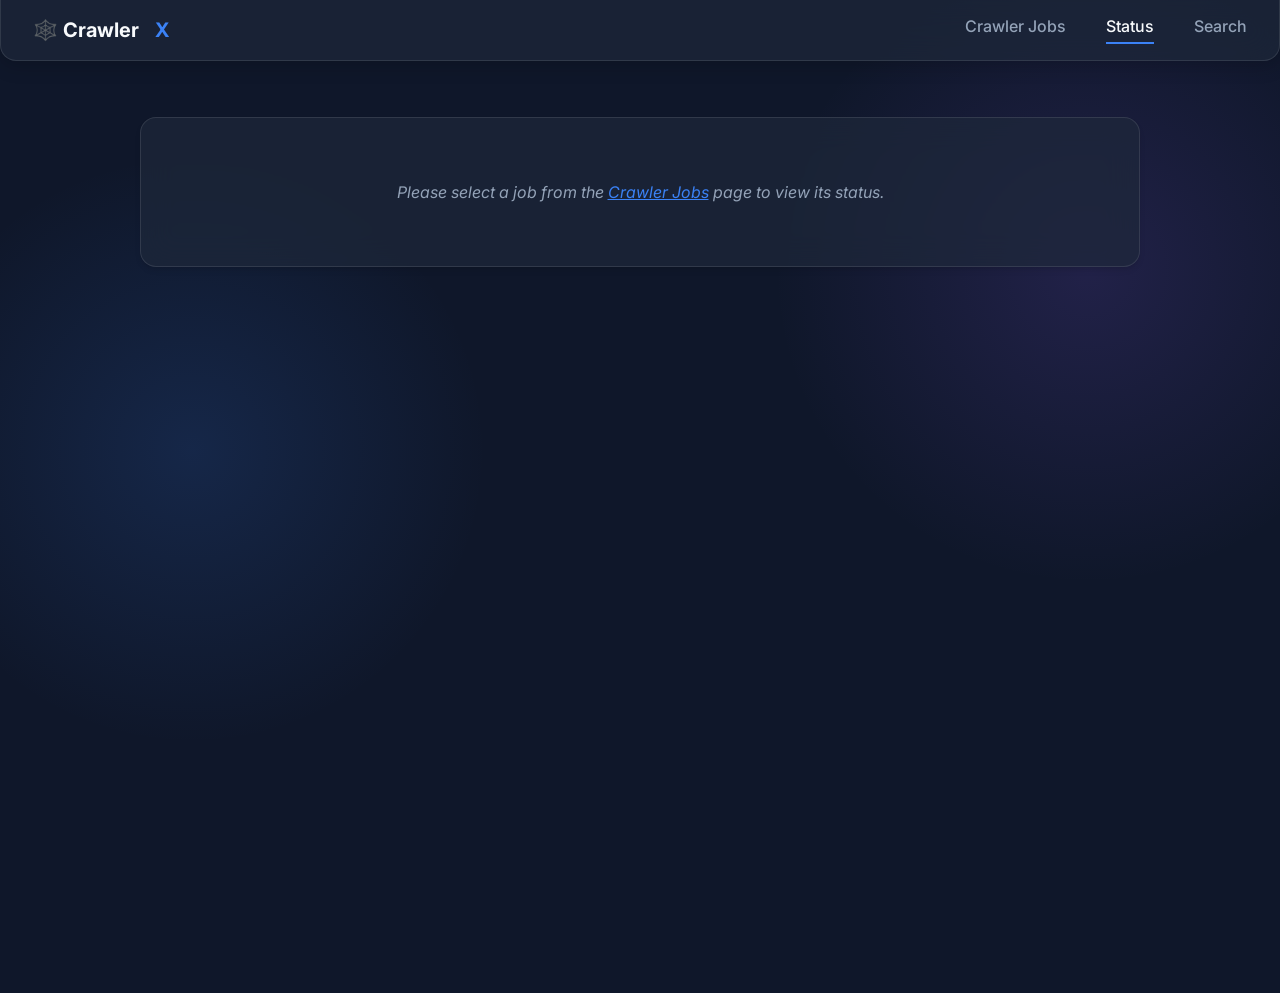
==== public/status.html @ 202f9366 "refactor(ui): convert to multi-page JobManager architecture - Replace single dashboard with 3 distin" ====
<!DOCTYPE html>
<html lang="en">
<head>
    <meta charset="UTF-8">
    <meta name="viewport" content="width=device-width, initial-scale=1.0">
    <title>Job Status | Web Crawler Engine</title>
    <link rel="stylesheet" href="style.css">
    <link href="https://fonts.googleapis.com/css2?family=Inter:wght@400;500;600;700&display=swap" rel="stylesheet">
</head>
<body>
    <nav class="glass-panel topnav">
        <div class="branding" style="font-size: 1.25rem; font-weight: bold;">🕸️ Crawler<span class="accent">X</span></div>
        <div class="nav-links">
            <a href="/">Crawler Jobs</a>
            <a href="/status.html" class="active">Status</a>
            <a href="/search.html">Search</a>
        </div>
    </nav>

    <div class="app-container">
        <main class="main-content" style="max-width: 1000px; margin: 0 auto; width: 100%;">
            <div id="no-job-warning" class="empty-state glass-panel" style="display:none; padding: 4rem;">
                Please select a job from the <a href="/" class="accent">Crawler Jobs</a> page to view its status.
            </div>

            <div id="status-dashboard" style="display:none;">
                <!-- Header -->
                <div class="glass-panel padded-panel mb-4 status-header flex-between">
                    <div>
                        <h2 style="margin-bottom: 0.5rem;">Job ID: <span id="job-id-text" class="accent">...</span></h2>
                        <div class="job-meta text-muted" style="font-size: 0.875rem;">
                            Seed: <strong id="job-seed" style="color: var(--text-main);">...</strong> &nbsp;|&nbsp; 
                            Started: <span id="job-start">...</span>
                        </div>
                    </div>
                    <div style="display: flex; gap: 1rem; align-items: center;">
                        <div class="status-badge" id="job-status-badge">LOADING</div>
                        <button type="button" id="btn-stop" class="btn danger" style="padding: 0.5rem 1rem;">Stop Job</button>
                    </div>
                </div>

                <!-- Stats Row -->
                <section class="metrics-row mb-4">
                    <div class="glass-panel metric-card">
                        <div class="metric-icon">🚀</div>
                        <div class="metric-info">
                            <h4>Processed</h4>
                            <span id="metric-processed" class="metric-value">0</span>
                        </div>
                    </div>
                    
                    <div class="glass-panel metric-card" id="queue-card">
                        <div class="metric-icon">⏳</div>
                        <div class="metric-info">
                            <h4>Queued</h4>
                            <span id="metric-queued" class="metric-value">0</span>
                            <div class="progress-bar"><div id="queue-fill" class="progress-fill"></div></div>
                        </div>
                    </div>

                    <div class="glass-panel metric-card">
                        <div class="metric-icon">⚠️</div>
                        <div class="metric-info">
                            <h4>Errors</h4>
                            <span id="metric-errors" class="metric-value">0</span>
                        </div>
                    </div>
                    
                    <div class="glass-panel metric-card">
                        <div class="metric-info">
                            <h4>Active Workers</h4>
                            <span id="metric-workers" class="metric-value">0 / 0</span>
                        </div>
                    </div>
                </section>

                <!-- Long Polling State Logs -->
                <section class="glass-panel terminal-container">
                    <div class="terminal-header">
                        <div class="traffic-lights">
                            <span style="background: #ff5f56;"></span>
                            <span style="background: #ffbd2e;"></span>
                            <span style="background: #27c93f;"></span>
                        </div>
                        <span class="terminal-title">State Logs — Long Polling output</span>
                    </div>
                    <div class="terminal-body" id="state-logs">
                        <div style="color: var(--text-muted); font-style: italic;">Awaiting connection to crawler logs...</div>
                    </div>
                </section>
            </div>
        </main>
    </div>
    <script src="status.js"></script>
</body>
</html>
---- public/style.css ----
:root {
    --bg-dark: #0f172a;
    --bg-panel: rgba(30, 41, 59, 0.7);
    --border-color: rgba(255, 255, 255, 0.1);
    --accent: #3b82f6;
    --accent-glow: rgba(59, 130, 246, 0.5);
    --danger: #ef4444;
    --success: #10b981;
    --text-main: #f8fafc;
    --text-muted: #94a3b8;
    --glass-blur: blur(16px);
}

* {
    box-sizing: border-box;
    margin: 0;
    padding: 0;
    font-family: 'Inter', -apple-system, sans-serif;
}

body {
    background-color: var(--bg-dark);
    background-image: radial-gradient(circle at 15% 50%, rgba(59, 130, 246, 0.15), transparent 25%),
                      radial-gradient(circle at 85% 30%, rgba(139, 92, 246, 0.15), transparent 25%);
    background-attachment: fixed;
    color: var(--text-main);
    min-height: 100vh;
}

.app-container {
    display: flex;
    min-height: 100vh;
    padding: 1.5rem;
    gap: 1.5rem;
}

/* Glassmorphism utility */
.glass-panel {
    background: var(--bg-panel);
    backdrop-filter: var(--glass-blur);
    -webkit-backdrop-filter: var(--glass-blur);
    border: 1px solid var(--border-color);
    border-radius: 16px;
    box-shadow: 0 4px 6px -1px rgba(0, 0, 0, 0.1), 0 2px 4px -1px rgba(0, 0, 0, 0.06);
}

/* Sidebar */
.sidebar {
    width: 320px;
    padding: 2rem;
    display: flex;
    flex-direction: column;
    gap: 2rem;
}

.branding {
    display: flex;
    align-items: center;
    gap: 1rem;
}

.logo-icon {
    font-size: 2rem;
}

h2 {
    font-weight: 700;
    font-size: 1.5rem;
    letter-spacing: -0.025em;
}

.accent {
    color: var(--accent);
}

.control-section h3 {
    font-size: 0.875rem;
    text-transform: uppercase;
    color: var(--text-muted);
    letter-spacing: 0.05em;
    margin-bottom: 1rem;
}

/* Forms */
.input-group {
    display: flex;
    flex-direction: column;
    gap: 0.5rem;
    margin-bottom: 1.25rem;
}

label {
    font-size: 0.875rem;
    color: var(--text-muted);
}

input, textarea {
    background: rgba(15, 23, 42, 0.5);
    border: 1px solid var(--border-color);
    border-radius: 8px;
    padding: 0.75rem 1rem;
    color: var(--text-main);
    font-size: 0.875rem;
    transition: all 0.2s ease;
}

input:focus, textarea:focus {
    outline: none;
    border-color: var(--accent);
    box-shadow: 0 0 0 2px var(--accent-glow);
}

textarea {
    resize: vertical;
    min-height: 80px;
}

.stats-grid {
    display: grid;
    grid-template-columns: 1fr 1fr;
    gap: 1rem;
}

/* Buttons */
.action-buttons {
    display: flex;
    gap: 1rem;
    margin-top: 1.5rem;
}

.btn {
    flex: 1;
    padding: 0.75rem 1rem;
    border: none;
    border-radius: 8px;
    font-weight: 600;
    cursor: pointer;
    transition: all 0.2s ease;
}

.btn:disabled {
    opacity: 0.5;
    cursor: not-allowed;
}

.btn.primary {
    background: var(--accent);
    color: white;
}

.btn.primary:not(:disabled):hover {
    background: #2563eb;
    box-shadow: 0 0 15px var(--accent-glow);
}

.btn.danger {
    background: rgba(239, 68, 68, 0.2);
    color: var(--danger);
    border: 1px solid rgba(239, 68, 68, 0.4);
}

.btn.danger:not(:disabled):hover {
    background: var(--danger);
    color: white;
}

/* Status Pulse */
.status-indicator {
    margin-top: auto;
    display: flex;
    align-items: center;
    gap: 0.75rem;
    padding: 1rem;
    background: rgba(15, 23, 42, 0.5);
    border-radius: 8px;
    font-weight: 500;
}

.pulse-ring {
    width: 12px;
    height: 12px;
    border-radius: 50%;
    background: var(--text-muted);
}

.pulse-ring.active {
    background: var(--success);
    box-shadow: 0 0 0 0 rgba(16, 185, 129, 0.7);
    animation: pulse 2s infinite;
}

.pulse-ring.throttled {
    background: #f59e0b;
    box-shadow: 0 0 0 0 rgba(245, 158, 11, 0.7);
    animation: pulse-orange 2s infinite;
}

@keyframes pulse {
    0% { transform: scale(0.95); box-shadow: 0 0 0 0 rgba(16, 185, 129, 0.7); }
    70% { transform: scale(1); box-shadow: 0 0 0 10px rgba(16, 185, 129, 0); }
    100% { transform: scale(0.95); box-shadow: 0 0 0 0 rgba(16, 185, 129, 0); }
}

@keyframes pulse-orange {
    0% { transform: scale(0.95); box-shadow: 0 0 0 0 rgba(245, 158, 11, 0.7); }
    70% { transform: scale(1); box-shadow: 0 0 0 10px rgba(245, 158, 11, 0); }
    100% { transform: scale(0.95); box-shadow: 0 0 0 0 rgba(245, 158, 11, 0); }
}

/* Main Content */
.main-content {
    flex: 1;
    display: flex;
    flex-direction: column;
    gap: 1.5rem;
}

.metrics-row {
    display: grid;
    grid-template-columns: repeat(auto-fit, minmax(200px, 1fr));
    gap: 1.5rem;
}

.metric-card {
    padding: 1.5rem;
    display: flex;
    align-items: flex-start;
    gap: 1rem;
    transition: transform 0.2s ease;
}

.metric-card:hover {
    transform: translateY(-2px);
}

.metric-icon {
    font-size: 1.5rem;
    background: rgba(255, 255, 255, 0.05);
    padding: 0.75rem;
    border-radius: 12px;
}

.metric-info h4 {
    color: var(--text-muted);
    font-size: 0.875rem;
    font-weight: 500;
    margin-bottom: 0.25rem;
}

.metric-value {
    font-size: 1.75rem;
    font-weight: 700;
    line-height: 1.2;
}

.progress-bar {
    margin-top: 0.75rem;
    height: 4px;
    background: rgba(255, 255, 255, 0.1);
    border-radius: 2px;
    overflow: hidden;
}

.progress-fill {
    height: 100%;
    background: var(--accent);
    width: 0%;
    transition: width 0.3s ease;
}

.progress-fill.throttled {
    background: #f59e0b;
}

/* Search */
.search-section {
    flex: 1;
    display: flex;
    flex-direction: column;
    padding: 2rem;
}

.search-container {
    position: relative;
    margin-bottom: 2rem;
}

.search-icon {
    position: absolute;
    left: 1rem;
    top: 50%;
    transform: translateY(-50%);
    width: 20px;
    height: 20px;
    color: var(--text-muted);
}

#search-input {
    width: 100%;
    padding: 1.25rem 1rem 1.25rem 3rem;
    font-size: 1.125rem;
    background: rgba(0, 0, 0, 0.2);
    border-radius: 12px;
}

.results-container {
    flex: 1;
    overflow-y: auto;
    padding-right: 0.5rem;
}

.results-container::-webkit-scrollbar {
    width: 8px;
}
.results-container::-webkit-scrollbar-track {
    background: rgba(255, 255, 255, 0.05);
    border-radius: 4px;
}
.results-container::-webkit-scrollbar-thumb {
    background: rgba(255, 255, 255, 0.2);
    border-radius: 4px;
}

.empty-state {
    text-align: center;
    color: var(--text-muted);
    padding: 3rem;
    font-style: italic;
}

.result-item {
    padding: 1rem;
    border-radius: 8px;
    background: rgba(255, 255, 255, 0.03);
    margin-bottom: 0.75rem;
    border: 1px solid transparent;
    transition: all 0.2s ease;
}

.result-item:hover {
    background: rgba(255, 255, 255, 0.06);
    border-color: rgba(255, 255, 255, 0.1);
}

.result-title {
    font-weight: 600;
    color: var(--accent);
    margin-bottom: 0.25rem;
    font-size: 1.125rem;
}

.result-url {
    font-size: 0.875rem;
    color: var(--success);
    margin-bottom: 0.5rem;
    word-break: break-all;
}

.result-meta {
    display: flex;
    gap: 1rem;
    font-size: 0.75rem;
    color: var(--text-muted);
}

.meta-badge {
    background: rgba(255, 255, 255, 0.1);
    padding: 0.25rem 0.5rem;
    border-radius: 4px;
}

/* Typography & Layout Utils */
.flex-between {
    display: flex;
    justify-content: space-between;
    align-items: center;
}
.mb-4 { margin-bottom: 1.5rem; }
.mt-4 { margin-top: 1.5rem; }

/* Top Navigation Bar */
.topnav {
    display: flex;
    justify-content: space-between;
    align-items: center;
    padding: 1rem 2rem;
    margin-bottom: 2rem;
    border-radius: 0 0 16px 16px;
    border-top: none;
    box-shadow: 0 4px 20px rgba(0, 0, 0, 0.2);
}
.nav-links {
    display: flex;
    gap: 2.5rem;
}
.nav-links a {
    color: var(--text-muted);
    text-decoration: none;
    font-weight: 500;
    transition: color 0.2s;
    padding-bottom: 0.35rem;
    border-bottom: 2px solid transparent;
}
.nav-links a:hover, .nav-links a.active {
    color: var(--text-main);
}
.nav-links a.active {
    border-bottom: 2px solid var(--accent);
}

/* Terminal / Log Viewer */
.terminal-container {
    background: rgba(15, 23, 42, 0.8);
    border: 1px solid var(--border-color);
    border-radius: 12px;
    overflow: hidden;
    box-shadow: inset 0 2px 10px rgba(0, 0, 0, 0.5);
}
.terminal-header {
    background: #1e293b;
    padding: 0.75rem 1.25rem;
    display: flex;
    align-items: center;
    border-bottom: 1px solid var(--border-color);
}
.traffic-lights {
    display: flex;
    gap: 0.5rem;
    margin-right: 1.5rem;
}
.traffic-lights span {
    width: 12px;
    height: 12px;
    border-radius: 50%;
}
.terminal-title {
    color: var(--text-muted);
    font-size: 0.85rem;
    font-family: 'Consolas', monospace;
    letter-spacing: 0.05em;
}
.terminal-body {
    padding: 1.25rem;
    font-family: 'Consolas', 'Monaco', monospace;
    font-size: 0.85rem;
    color: #a7f3d0;
    max-height: 400px;
    overflow-y: auto;
    display: flex;
    flex-direction: column;
    gap: 0.35rem;
    line-height: 1.5;
}
.log-line {
    word-break: break-all;
}
.log-line.error { color: #fca5a5; }
.log-line.warn { color: #fcd34d; }

/* Jobs List */
.job-row {
    display: flex;
    justify-content: space-between;
    align-items: center;
    padding: 1rem;
    border-bottom: 1px solid rgba(255, 255, 255, 0.05);
    transition: background 0.2s;
}
.job-row:last-child {
    border-bottom: none;
}
.job-row:hover {
    background: rgba(255, 255, 255, 0.02);
}
.status-badge {
    padding: 0.25rem 0.75rem;
    border-radius: 9999px;
    font-size: 0.75rem;
    font-weight: 600;
    text-transform: uppercase;
}
.status-badge.running { background: rgba(16, 185, 129, 0.2); color: #34d399; }
.status-badge.completed { background: rgba(59, 130, 246, 0.2); color: #60a5fa; }
.status-badge.interrupted { background: rgba(239, 68, 68, 0.2); color: #f87171; }
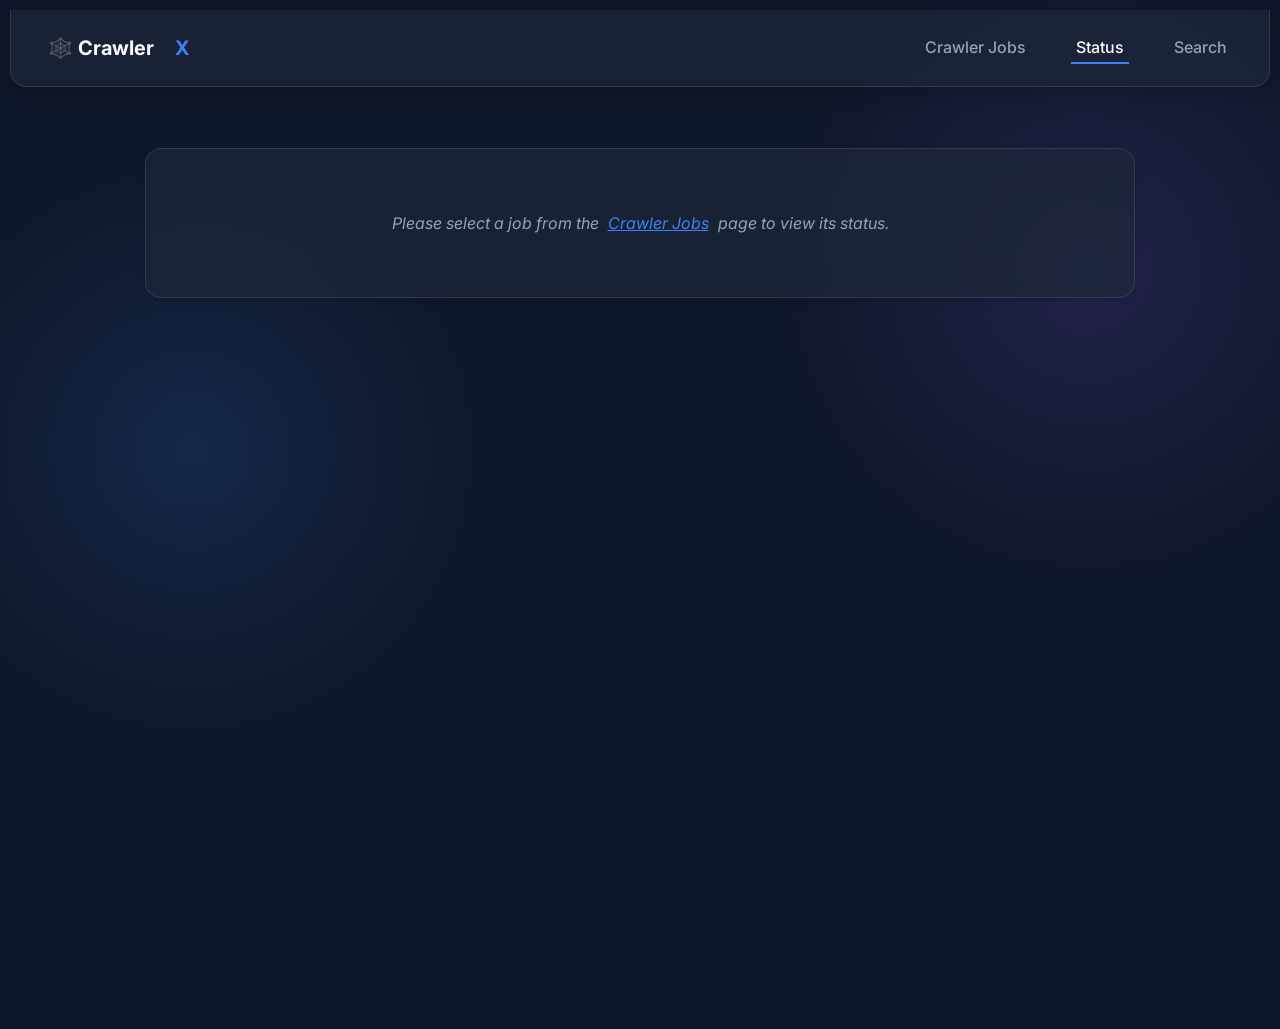
==== commit dc1624c3: "feat: enhance UI dashboard with real-time gauges, worker activity pool, and concurrent search" ====
--- a/public/status.html
+++ b/public/status.html
@@ -74,6 +74,28 @@
                     </div>
                 </section>
 
+                <!-- Live Search Component -->
+                <section class="mb-4 mt-4">
+                    <h3 style="margin-bottom: 1rem; color: var(--text-muted); font-size: 0.875rem; text-transform: uppercase; letter-spacing: 0.05em;">Concurrent Search</h3>
+                    <div class="glass-panel" style="padding: 1.5rem;">
+                        <div class="search-container" style="margin-bottom: 1rem;">
+                            <input type="text" id="live-search-input" placeholder="Query the live index while crawling..." style="width: 100%; padding: 0.75rem 1rem; background: rgba(0,0,0,0.2); border: 1px solid var(--border-color); border-radius: 8px; color: var(--text-main); font-size: 0.875rem; outline: none; transition: border-color 0.2s;">
+                        </div>
+                        <div id="live-search-results" style="max-height: 250px; overflow-y: auto;">
+                            <div class="text-muted" style="font-style: italic; font-size: 0.875rem;">Type to search the index radially...</div>
+                        </div>
+                    </div>
+                </section>
+
+                <!-- Worker Pool Activity -->
+                <section class="mb-4 mt-4">
+                    <h3 style="margin-bottom: 1rem; color: var(--text-muted); font-size: 0.875rem; text-transform: uppercase; letter-spacing: 0.05em;">Worker Activity Pool</h3>
+                    <div id="worker-pool-grid" class="worker-grid">
+                        <!-- Populated by JS -->
+                        <div style="color: var(--text-muted); font-style: italic;">Awaiting worker state...</div>
+                    </div>
+                </section>
+
                 <!-- Long Polling State Logs -->
                 <section class="glass-panel terminal-container">
                     <div class="terminal-header">
--- a/public/style.css
+++ b/public/style.css
@@ -14,14 +14,14 @@
 * {
     box-sizing: border-box;
     margin: 0;
-    padding: 0;
+    padding: 5px;
     font-family: 'Inter', -apple-system, sans-serif;
 }
 
 body {
     background-color: var(--bg-dark);
     background-image: radial-gradient(circle at 15% 50%, rgba(59, 130, 246, 0.15), transparent 25%),
-                      radial-gradient(circle at 85% 30%, rgba(139, 92, 246, 0.15), transparent 25%);
+        radial-gradient(circle at 85% 30%, rgba(139, 92, 246, 0.15), transparent 25%);
     background-attachment: fixed;
     color: var(--text-main);
     min-height: 100vh;
@@ -94,7 +94,8 @@
     color: var(--text-muted);
 }
 
-input, textarea {
+input,
+textarea {
     background: rgba(15, 23, 42, 0.5);
     border: 1px solid var(--border-color);
     border-radius: 8px;
@@ -104,7 +105,8 @@
     transition: all 0.2s ease;
 }
 
-input:focus, textarea:focus {
+input:focus,
+textarea:focus {
     outline: none;
     border-color: var(--accent);
     box-shadow: 0 0 0 2px var(--accent-glow);
@@ -196,15 +198,37 @@
 }
 
 @keyframes pulse {
-    0% { transform: scale(0.95); box-shadow: 0 0 0 0 rgba(16, 185, 129, 0.7); }
-    70% { transform: scale(1); box-shadow: 0 0 0 10px rgba(16, 185, 129, 0); }
-    100% { transform: scale(0.95); box-shadow: 0 0 0 0 rgba(16, 185, 129, 0); }
+    0% {
+        transform: scale(0.95);
+        box-shadow: 0 0 0 0 rgba(16, 185, 129, 0.7);
+    }
+
+    70% {
+        transform: scale(1);
+        box-shadow: 0 0 0 10px rgba(16, 185, 129, 0);
+    }
+
+    100% {
+        transform: scale(0.95);
+        box-shadow: 0 0 0 0 rgba(16, 185, 129, 0);
+    }
 }
 
 @keyframes pulse-orange {
-    0% { transform: scale(0.95); box-shadow: 0 0 0 0 rgba(245, 158, 11, 0.7); }
-    70% { transform: scale(1); box-shadow: 0 0 0 10px rgba(245, 158, 11, 0); }
-    100% { transform: scale(0.95); box-shadow: 0 0 0 0 rgba(245, 158, 11, 0); }
+    0% {
+        transform: scale(0.95);
+        box-shadow: 0 0 0 0 rgba(245, 158, 11, 0.7);
+    }
+
+    70% {
+        transform: scale(1);
+        box-shadow: 0 0 0 10px rgba(245, 158, 11, 0);
+    }
+
+    100% {
+        transform: scale(0.95);
+        box-shadow: 0 0 0 0 rgba(245, 158, 11, 0);
+    }
 }
 
 /* Main Content */
@@ -269,7 +293,57 @@
 }
 
 .progress-fill.throttled {
-    background: #f59e0b;
+    background: var(--danger);
+    box-shadow: 0 0 8px var(--danger);
+}
+
+/* Worker Pool */
+.worker-grid {
+    display: grid;
+    grid-template-columns: repeat(auto-fill, minmax(200px, 1fr));
+    gap: 1rem;
+}
+
+.worker-card {
+    padding: 1rem;
+    border-radius: 8px;
+    background: rgba(15, 23, 42, 0.5);
+    border: 1px solid var(--border-color);
+    display: flex;
+    flex-direction: column;
+    gap: 0.5rem;
+    transition: transform 0.2s ease;
+}
+
+.worker-card:hover {
+    transform: translateY(-2px);
+    border-color: var(--accent);
+}
+
+.worker-card-header {
+    display: flex;
+    justify-content: space-between;
+    font-size: 0.75rem;
+    font-weight: 600;
+    color: var(--text-muted);
+    text-transform: uppercase;
+}
+
+.worker-card-url {
+    font-size: 0.8rem;
+    word-break: break-all;
+    white-space: nowrap;
+    overflow: hidden;
+    text-overflow: ellipsis;
+    color: var(--accent);
+}
+
+.worker-status-fetching {
+    color: var(--success);
+}
+
+.worker-status-idle {
+    color: var(--text-muted);
 }
 
 /* Search */
@@ -312,10 +386,12 @@
 .results-container::-webkit-scrollbar {
     width: 8px;
 }
+
 .results-container::-webkit-scrollbar-track {
     background: rgba(255, 255, 255, 0.05);
     border-radius: 4px;
 }
+
 .results-container::-webkit-scrollbar-thumb {
     background: rgba(255, 255, 255, 0.2);
     border-radius: 4px;
@@ -375,8 +451,14 @@
     justify-content: space-between;
     align-items: center;
 }
-.mb-4 { margin-bottom: 1.5rem; }
-.mt-4 { margin-top: 1.5rem; }
+
+.mb-4 {
+    margin-bottom: 1.5rem;
+}
+
+.mt-4 {
+    margin-top: 1.5rem;
+}
 
 /* Top Navigation Bar */
 .topnav {
@@ -389,10 +471,12 @@
     border-top: none;
     box-shadow: 0 4px 20px rgba(0, 0, 0, 0.2);
 }
+
 .nav-links {
     display: flex;
     gap: 2.5rem;
 }
+
 .nav-links a {
     color: var(--text-muted);
     text-decoration: none;
@@ -401,9 +485,12 @@
     padding-bottom: 0.35rem;
     border-bottom: 2px solid transparent;
 }
-.nav-links a:hover, .nav-links a.active {
+
+.nav-links a:hover,
+.nav-links a.active {
     color: var(--text-main);
 }
+
 .nav-links a.active {
     border-bottom: 2px solid var(--accent);
 }
@@ -416,6 +503,7 @@
     overflow: hidden;
     box-shadow: inset 0 2px 10px rgba(0, 0, 0, 0.5);
 }
+
 .terminal-header {
     background: #1e293b;
     padding: 0.75rem 1.25rem;
@@ -423,22 +511,26 @@
     align-items: center;
     border-bottom: 1px solid var(--border-color);
 }
+
 .traffic-lights {
     display: flex;
     gap: 0.5rem;
     margin-right: 1.5rem;
 }
+
 .traffic-lights span {
     width: 12px;
     height: 12px;
     border-radius: 50%;
 }
+
 .terminal-title {
     color: var(--text-muted);
     font-size: 0.85rem;
     font-family: 'Consolas', monospace;
     letter-spacing: 0.05em;
 }
+
 .terminal-body {
     padding: 1.25rem;
     font-family: 'Consolas', 'Monaco', monospace;
@@ -451,11 +543,18 @@
     gap: 0.35rem;
     line-height: 1.5;
 }
+
 .log-line {
     word-break: break-all;
 }
-.log-line.error { color: #fca5a5; }
-.log-line.warn { color: #fcd34d; }
+
+.log-line.error {
+    color: #fca5a5;
+}
+
+.log-line.warn {
+    color: #fcd34d;
+}
 
 /* Jobs List */
 .job-row {
@@ -466,12 +565,15 @@
     border-bottom: 1px solid rgba(255, 255, 255, 0.05);
     transition: background 0.2s;
 }
+
 .job-row:last-child {
     border-bottom: none;
 }
+
 .job-row:hover {
     background: rgba(255, 255, 255, 0.02);
 }
+
 .status-badge {
     padding: 0.25rem 0.75rem;
     border-radius: 9999px;
@@ -479,6 +581,18 @@
     font-weight: 600;
     text-transform: uppercase;
 }
-.status-badge.running { background: rgba(16, 185, 129, 0.2); color: #34d399; }
-.status-badge.completed { background: rgba(59, 130, 246, 0.2); color: #60a5fa; }
-.status-badge.interrupted { background: rgba(239, 68, 68, 0.2); color: #f87171; }
+
+.status-badge.running {
+    background: rgba(16, 185, 129, 0.2);
+    color: #34d399;
+}
+
+.status-badge.completed {
+    background: rgba(59, 130, 246, 0.2);
+    color: #60a5fa;
+}
+
+.status-badge.interrupted {
+    background: rgba(239, 68, 68, 0.2);
+    color: #f87171;
+}
